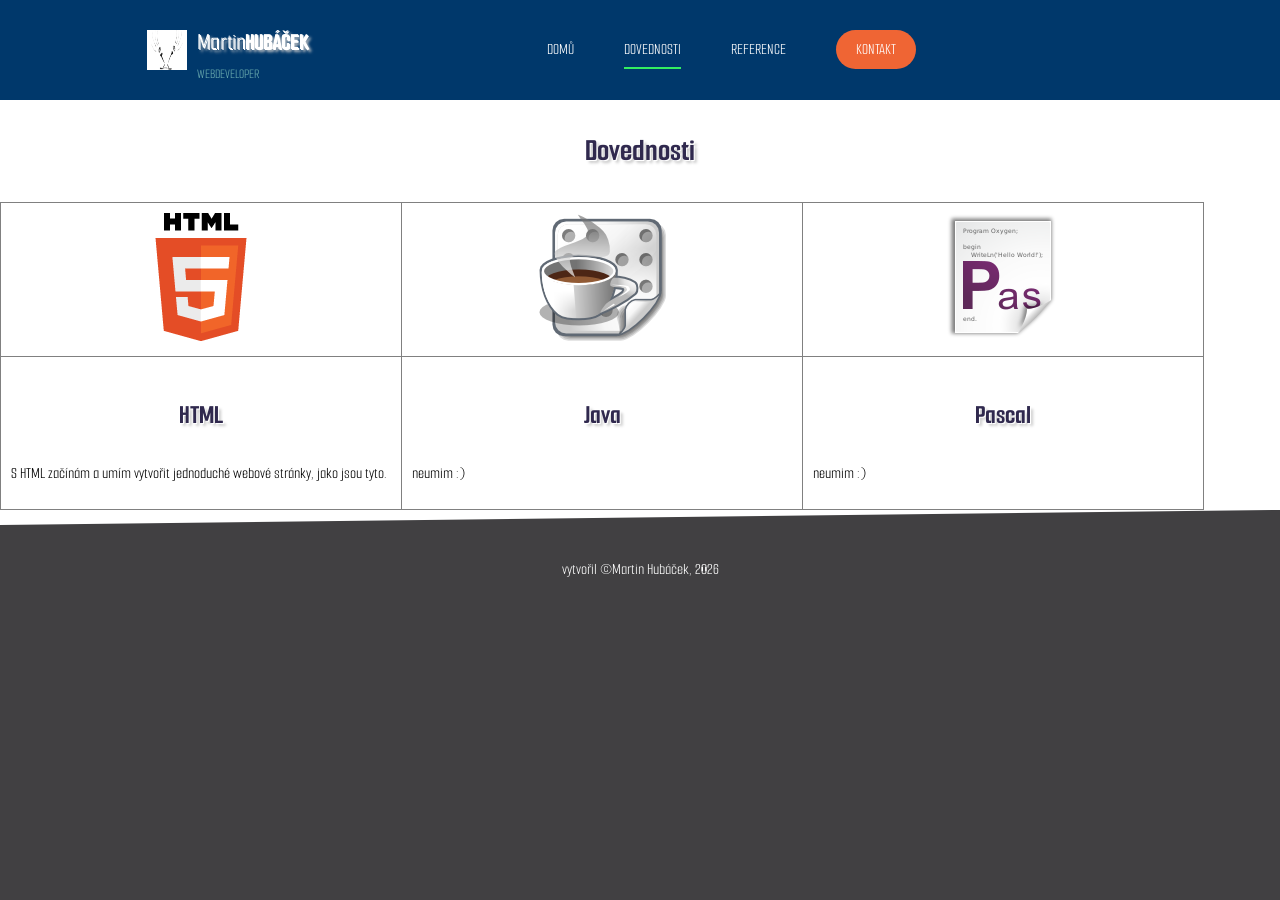
==== dovednosti.html @ 7adb2a77 "prvni commit cele slozky" ====
<!DOCTYPE html>
<html lang="en">

<head>
    <meta charset="utf-8" />
    <meta name="description" content="Mé dovednosti, mezi které patří programování v Javě, Pascalu a HTML" />
    <meta name="keywords" content="programátor, hobi, dovednosti, java, html, pascal" />
    <meta name="author" content="HoBi" />
    <link rel="shortcut icon" href="obrazky/ikona.ico" />
    <link rel="stylesheet" href="styl.css" type="text/css" />
    <title>Dovednosti</title>
</head>

<body>
    <h1>Dovednosti</h1>
<header class="navigace">
                    <div id="logo">
            <p>
            <h1>Martin<span>Hubáček</span></h1>
            <small>webdeveloper</small>
        </div>
            <nav>
                <ul>
                    <li><a href="index.html">Domů</a></li>
                    <li  class="aktivni"><a href="dovednosti.html">Dovednosti</a></li>
                    <li><a href="reference.html">Reference</a></li>
                    <li><a class="kontakt-tlacitko" href="kontakt.html">Kontakt</a></li>
                </ul>
            </nav>


        </p>
        </div>
    </header>

    <section>
        <table id="dovednosti">
            <tr class="centrovany">
                <td>
                    <img src="obrazky/html.png" alt="HTML" />
                </td>
                <td>
                    <img src="obrazky/java.png" alt="Java" />
                </td>
                <td>
                    <img src="obrazky/pascal.png" alt="Pascal" />
                </td>
            </tr>
            <tr>
                <td>
                    <h2>HTML</h2>
                    <p>S HTML začínám a umím vytvořit jednoduché webové stránky, jako jsou tyto.</p>
                </td>
                <td>
                    <h2>Java</h2>
                    <p>neumim :&#41;</p>
                </td>
                <td>
                    <h2>Pascal</h2>
                    <p>neumim :&#41;</p>
                </td>
            </tr>
        </table>
    </section>
    </article>
</body>
<footer>

   vytvořil &copy;Martin Hubáček, 2026
</footer>

</html>
---- styl.css ----
@font-face {
    font-family:Smooch_Sans;
    src: url(fonty/Smooch_Sans/SmoochSans-VariableFont_wght.ttf);
        font-weight: normal;

}
@font-face {
    font-family:Smooch_Sans2;
    src: url(fonty/Smooch_Sans/SmoochSans-VariableFont_wght.ttf);
    font-size:x-large;
}
html {
    background: #414042;
}
#logo > * {
    margin: 0 0 0 50px;
}
#logo h1 {
    font-weight: normal;
    font-size: 1.5em;
    line-height: 1.2em;
    color: white;
}
#logo h1 span {
    font-weight: bold;
    text-transform: uppercase;
}
#logo small {
    text-transform: uppercase;
    font-size: 0.85em;
}
#logo {
    height: 40px;
    width: 100;
    margin: auto 0 auto 20px;
    display: flex;
    flex-direction: column;
    justify-content: center;
    background: url('obrazky/untitled.png') no-repeat;
    background-size: 40px 40px;
}
#dovednosti td {
    width: 33%;
    padding: 10px;
    vertical-align: top;
    border: 1px solid gray;
}
#dovednosti {
    border-collapse: collapse;
}
#reference img {
    border: 1px solid gray;
    padding: 6px;
    box-shadow: 3px 3px 6px #999999;
    margin-right: 6px;
}
#reference a {
    text-decoration: none;
}

#reference a:hover {
    text-decoration: none;
}
.navigace{
    height: 100px;
    width: 100%;
    background: #00386B;
    color: rgb(108, 174, 176);
    display: flex;
    justify-content: space-evenly;
    position: fixed;
    z-index: 1;
    top: 0;
}
nav ul {
    padding: 0 85px;
    margin: 0px;
    list-style-type: none;
    display: flex;
    align-items: center;
    height: 100%;
}
nav ul li {
    padding: 0 15px;
    margin: 0 10px;
    font-size: 1em;
    line-height: 4.3em;
}
nav ul a {
    color: white;
    padding: 8px 0;
    text-decoration: none;
    text-transform: uppercase;
}
nav ul a:hover {
    border-bottom: 2px solid #EF6534;
}
.aktivni a{
    border-bottom: 2px solid #34ef60;
}
.vrch {
    height: 1px;
    background: #9bdc84;
    box-shadow: 0.01px 0.01px 4px #1c2228;
}
.kontakt-tlacitko {
    background: #EF6534;
    padding: 10px 20px;
    border-radius: 20px;
}
.kontakt-tlacitko:hover,
.reference-tlacitko:hover {
    filter: brightness(115%) contrast(85%);
    border: 0;
}
.prostredni header{
    border-bottom: 4px solid #34ef60;
    height: 80px;
    background: #ffffff;
    font-family: "Smooch_Sans2";
    box-shadow: 0px 0px 0px #1c2228;
}
header{
    height: 80px;
    background: #ffffff;
    font-family: "Smooch_Sans2";
    box-shadow: 0px 0px 0px #1c2228;
}
article {
    max-width: 960px;
    margin: 0 auto;
    padding: 50px 50px 10px 50px;
}
h1,h2, h3, h4, h5, h6 {
    text-align : center;
    color : rgb(48, 41, 78);
    font-family: "Smooch_Sans2";
    text-shadow: 1px 1px 0 #ffffff,3px 3px 3px #cacaca;
    padding: 10px 0;
}
h2{
    font-size: 1.7em;
}
article h1 {
    margin: 0;
    font-size: 2.3em;
    font-weight: bold;
    text-transform: uppercase;
    width: max-content;
}
mark{
    background-color : rgb(226, 249, 142);
    color : #89547c;
}
.centrovany {
    text-align: center;
}
body {
    font-family: "Smooch_Sans";
    background: #ffffff;
    margin: 0 auto;
    box-sizing: border-box;
        padding: 100px 0px 0px 0px;
    min-width: 400px;
}
strong {
    color : rgb(82, 113, 151);
    font-family: "Smooch_Sans2";
}
.avatar {
    float: right;
    width: 200px;
    padding-left: 10px;
}
.prostredni {
    background: #ffffff;
}
article section p {
    line-height: 1.4em;
    margin: 0 auto;
    margin-bottom: 1.5em;
    line-height: 1.8em;
}
/*article section a {
    color: #EF6534;
}*/
.cistic {
    clear: both;
}
.reference-tlacitko {
    background: #70B73A;
    color: white;
    font-size: 0.9em;
    text-transform: uppercase;
    text-decoration: none;
    padding: 10px 15px;
    border-radius: 50px;
}
footer {
    box-sizing: border-box;
    text-align: center;
    height: 100px;
    color: white;
    background: #414042;
    padding: 50px 0 0 0;
    clip-path: polygon(0 15px, 100% 0, 100% 105%, 0 105%);
}
footer a {
    color: white;
    text-decoration: none;
}
.vlevo {
    float: left;
}
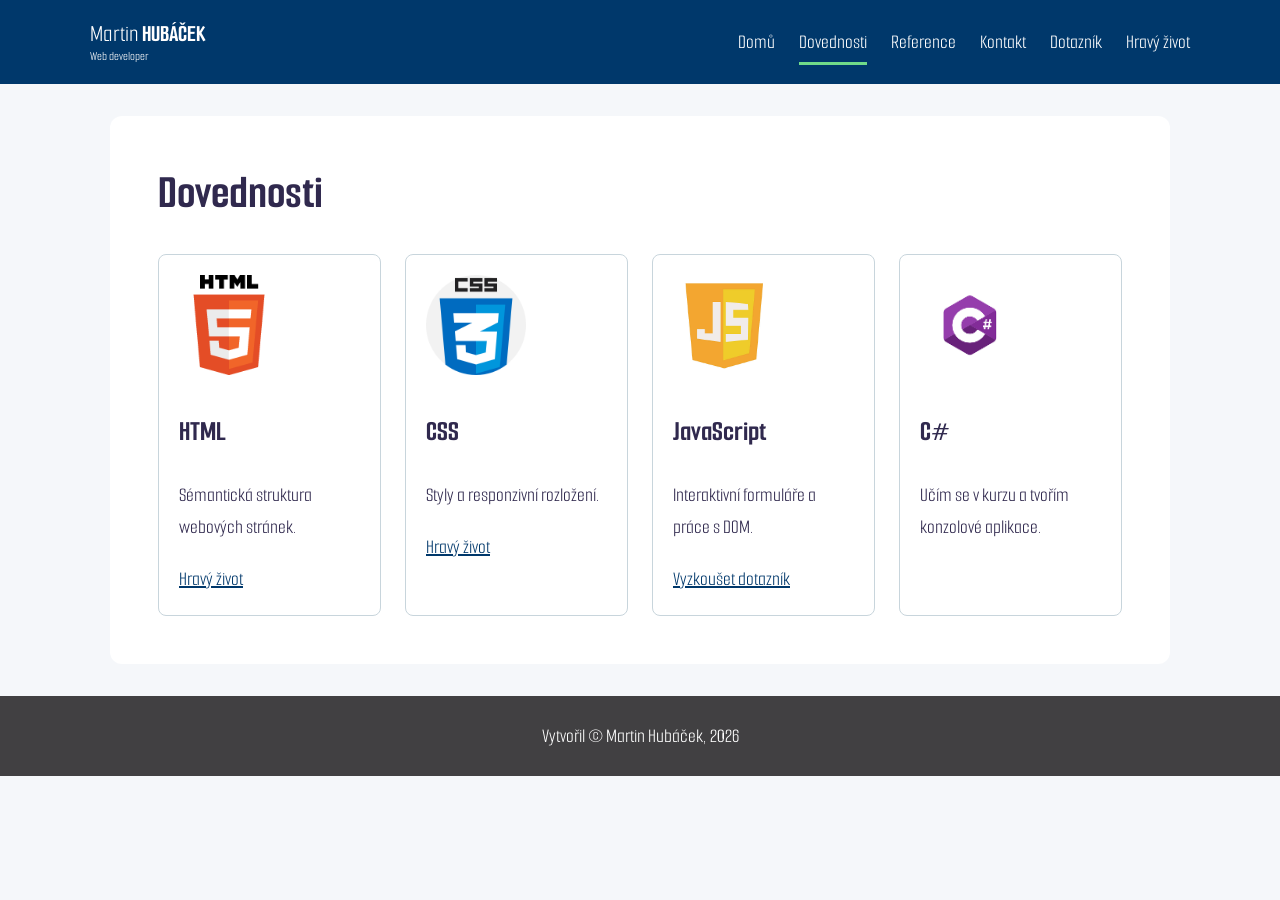
==== commit 2eceaad0: "Update portfolio and API with storage and server security protections" ====
--- a/dovednosti.html
+++ b/dovednosti.html
@@ -1,72 +1,9 @@
 <!DOCTYPE html>
-<html lang="en">
-
-<head>
-    <meta charset="utf-8" />
-    <meta name="description" content="Mé dovednosti, mezi které patří programování v Javě, Pascalu a HTML" />
-    <meta name="keywords" content="programátor, hobi, dovednosti, java, html, pascal" />
-    <meta name="author" content="HoBi" />
-    <link rel="shortcut icon" href="obrazky/ikona.ico" />
-    <link rel="stylesheet" href="styl.css" type="text/css" />
-    <title>Dovednosti</title>
-</head>
-
-<body>
-    <h1>Dovednosti</h1>
-<header class="navigace">
-                    <div id="logo">
-            <p>
-            <h1>Martin<span>Hubáček</span></h1>
-            <small>webdeveloper</small>
-        </div>
-            <nav>
-                <ul>
-                    <li><a href="index.html">Domů</a></li>
-                    <li  class="aktivni"><a href="dovednosti.html">Dovednosti</a></li>
-                    <li><a href="reference.html">Reference</a></li>
-                    <li><a class="kontakt-tlacitko" href="kontakt.html">Kontakt</a></li>
-                </ul>
-            </nav>
-
-
-        </p>
-        </div>
-    </header>
-
-    <section>
-        <table id="dovednosti">
-            <tr class="centrovany">
-                <td>
-                    <img src="obrazky/html.png" alt="HTML" />
-                </td>
-                <td>
-                    <img src="obrazky/java.png" alt="Java" />
-                </td>
-                <td>
-                    <img src="obrazky/pascal.png" alt="Pascal" />
-                </td>
-            </tr>
-            <tr>
-                <td>
-                    <h2>HTML</h2>
-                    <p>S HTML začínám a umím vytvořit jednoduché webové stránky, jako jsou tyto.</p>
-                </td>
-                <td>
-                    <h2>Java</h2>
-                    <p>neumim :&#41;</p>
-                </td>
-                <td>
-                    <h2>Pascal</h2>
-                    <p>neumim :&#41;</p>
-                </td>
-            </tr>
-        </table>
-    </section>
-    </article>
-</body>
-<footer>
-
-   vytvořil &copy;Martin Hubáček, 2026
-</footer>
-
-</html>+<html lang="cs">
+<head><meta charset="utf-8"><meta name="viewport" content="width=device-width, initial-scale=1"><meta name="description" content="Osobní portfolio Martina Hubáčka: hry, weby a programování."><meta name="author" content="Martin Hubáček"><title>Dovednosti</title><link rel="stylesheet" href="styl.css"><link rel="icon" href="obrazky/person_circle_icon.ico"></head>
+<body><a class="skip-link" href="#main">Přejít na obsah</a><header class="navigace"><a id="logo" href="index.html"><span>Martin <strong>Hubáček</strong></span><small>Web developer</small></a><nav aria-label="Hlavní navigace"><ul><li><a href="index.html">Domů</a></li><li class="aktivni"><a href="dovednosti.html" aria-current="page">Dovednosti</a></li><li><a href="reference.html">Reference</a></li><li><a href="kontakt.html">Kontakt</a></li><li><a href="js_projekt/Questionaire.html">Dotazník</a></li><li><a href="hravy_zivot/index.html">Hravý život</a></li></ul></nav></header>
+<main id="main"><h1>Dovednosti</h1><div class="skills-grid">
+<section><img class="ikony" src="obrazky/html.png" alt="" width="100" height="100"><h2>HTML</h2><p>Sémantická struktura webových stránek.</p><a href="hravy_zivot/index.html">Hravý život</a></section>
+<section><img class="ikony" src="obrazky/css.png" alt="" width="100" height="100"><h2>CSS</h2><p>Styly a responzivní rozložení.</p><a href="hravy_zivot/index.html">Hravý život</a></section>
+<section><img class="ikony" src="obrazky/javaScript.jpg" alt="" width="100" height="100"><h2>JavaScript</h2><p>Interaktivní formuláře a práce s DOM.</p><a href="js_projekt/Questionaire.html">Vyzkoušet dotazník</a></section>
+<section><img class="ikony" src="obrazky/cSharp.png" alt="" width="100" height="100"><h2>C#</h2><p>Učím se v kurzu a tvořím konzolové aplikace.</p></section></div></main><footer>Vytvořil &copy; Martin Hubáček, 2026</footer></body></html>
--- a/styl.css
+++ b/styl.css
@@ -1,214 +1,35 @@
-@font-face {
-    font-family:Smooch_Sans;
-    src: url(fonty/Smooch_Sans/SmoochSans-VariableFont_wght.ttf);
-        font-weight: normal;
-
-}
-@font-face {
-    font-family:Smooch_Sans2;
-    src: url(fonty/Smooch_Sans/SmoochSans-VariableFont_wght.ttf);
-    font-size:x-large;
-}
-html {
-    background: #414042;
-}
-#logo > * {
-    margin: 0 0 0 50px;
-}
-#logo h1 {
-    font-weight: normal;
-    font-size: 1.5em;
-    line-height: 1.2em;
-    color: white;
-}
-#logo h1 span {
-    font-weight: bold;
-    text-transform: uppercase;
-}
-#logo small {
-    text-transform: uppercase;
-    font-size: 0.85em;
-}
-#logo {
-    height: 40px;
-    width: 100;
-    margin: auto 0 auto 20px;
-    display: flex;
-    flex-direction: column;
-    justify-content: center;
-    background: url('obrazky/untitled.png') no-repeat;
-    background-size: 40px 40px;
-}
-#dovednosti td {
-    width: 33%;
-    padding: 10px;
-    vertical-align: top;
-    border: 1px solid gray;
-}
-#dovednosti {
-    border-collapse: collapse;
-}
-#reference img {
-    border: 1px solid gray;
-    padding: 6px;
-    box-shadow: 3px 3px 6px #999999;
-    margin-right: 6px;
-}
-#reference a {
-    text-decoration: none;
-}
-
-#reference a:hover {
-    text-decoration: none;
-}
-.navigace{
-    height: 100px;
-    width: 100%;
-    background: #00386B;
-    color: rgb(108, 174, 176);
-    display: flex;
-    justify-content: space-evenly;
-    position: fixed;
-    z-index: 1;
-    top: 0;
-}
-nav ul {
-    padding: 0 85px;
-    margin: 0px;
-    list-style-type: none;
-    display: flex;
-    align-items: center;
-    height: 100%;
-}
-nav ul li {
-    padding: 0 15px;
-    margin: 0 10px;
-    font-size: 1em;
-    line-height: 4.3em;
-}
-nav ul a {
-    color: white;
-    padding: 8px 0;
-    text-decoration: none;
-    text-transform: uppercase;
-}
-nav ul a:hover {
-    border-bottom: 2px solid #EF6534;
-}
-.aktivni a{
-    border-bottom: 2px solid #34ef60;
-}
-.vrch {
-    height: 1px;
-    background: #9bdc84;
-    box-shadow: 0.01px 0.01px 4px #1c2228;
-}
-.kontakt-tlacitko {
-    background: #EF6534;
-    padding: 10px 20px;
-    border-radius: 20px;
-}
-.kontakt-tlacitko:hover,
-.reference-tlacitko:hover {
-    filter: brightness(115%) contrast(85%);
-    border: 0;
-}
-.prostredni header{
-    border-bottom: 4px solid #34ef60;
-    height: 80px;
-    background: #ffffff;
-    font-family: "Smooch_Sans2";
-    box-shadow: 0px 0px 0px #1c2228;
-}
-header{
-    height: 80px;
-    background: #ffffff;
-    font-family: "Smooch_Sans2";
-    box-shadow: 0px 0px 0px #1c2228;
-}
-article {
-    max-width: 960px;
-    margin: 0 auto;
-    padding: 50px 50px 10px 50px;
-}
-h1,h2, h3, h4, h5, h6 {
-    text-align : center;
-    color : rgb(48, 41, 78);
-    font-family: "Smooch_Sans2";
-    text-shadow: 1px 1px 0 #ffffff,3px 3px 3px #cacaca;
-    padding: 10px 0;
-}
-h2{
-    font-size: 1.7em;
-}
-article h1 {
-    margin: 0;
-    font-size: 2.3em;
-    font-weight: bold;
-    text-transform: uppercase;
-    width: max-content;
-}
-mark{
-    background-color : rgb(226, 249, 142);
-    color : #89547c;
-}
-.centrovany {
-    text-align: center;
-}
-body {
-    font-family: "Smooch_Sans";
-    background: #ffffff;
-    margin: 0 auto;
-    box-sizing: border-box;
-        padding: 100px 0px 0px 0px;
-    min-width: 400px;
-}
-strong {
-    color : rgb(82, 113, 151);
-    font-family: "Smooch_Sans2";
-}
-.avatar {
-    float: right;
-    width: 200px;
-    padding-left: 10px;
-}
-.prostredni {
-    background: #ffffff;
-}
-article section p {
-    line-height: 1.4em;
-    margin: 0 auto;
-    margin-bottom: 1.5em;
-    line-height: 1.8em;
-}
-/*article section a {
-    color: #EF6534;
-}*/
-.cistic {
-    clear: both;
-}
-.reference-tlacitko {
-    background: #70B73A;
-    color: white;
-    font-size: 0.9em;
-    text-transform: uppercase;
-    text-decoration: none;
-    padding: 10px 15px;
-    border-radius: 50px;
-}
-footer {
-    box-sizing: border-box;
-    text-align: center;
-    height: 100px;
-    color: white;
-    background: #414042;
-    padding: 50px 0 0 0;
-    clip-path: polygon(0 15px, 100% 0, 100% 105%, 0 105%);
-}
-footer a {
-    color: white;
-    text-decoration: none;
-}
-.vlevo {
-    float: left;
-}+@font-face { font-family: Smooch_Sans; src: url("fonty/Smooch_Sans/SmoochSans-VariableFont_wght.ttf"); font-weight: 100 900; font-display: swap; }
+* { box-sizing: border-box; }
+body { margin: 0; font-family: Smooch_Sans, system-ui, sans-serif; font-size: 1.25rem; line-height: 1.6; color: #30294e; background: #f5f7fa; }
+a { color: #00386b; overflow-wrap: anywhere; }
+.navigace { background: #00386b; color: white; display: flex; align-items: center; justify-content: space-between; flex-wrap: wrap; gap: 16px; padding: 20px max(20px, calc((100vw - 1100px) / 2)); }
+#logo { color: white; text-decoration: none; display: flex; flex-direction: column; line-height: 1.2; font-size: 1.5rem; }
+#logo strong { text-transform: uppercase; }
+#logo small { font-size: .8rem; }
+nav ul { display: flex; flex-wrap: wrap; gap: 12px 24px; list-style: none; padding: 0; margin: 0; }
+nav a { color: white; text-decoration: none; padding: 8px 0; }
+nav a:hover, .aktivni a { border-bottom: 3px solid #70db89; }
+main { max-width: 1060px; margin: 32px auto; padding: clamp(20px, 4vw, 48px); background: white; border-radius: 12px; display: flow-root; }
+h1 { font-size: clamp(2rem, 5vw, 3rem); line-height: 1.2; margin-top: 0; }
+h2 { font-size: 1.8rem; }
+img { max-width: 100%; height: auto; }
+.avatar { float: right; width: 200px; margin: 0 0 24px 24px; }
+.project-links { display: flex; flex-wrap: wrap; gap: 16px; clear: both; }
+.reference-tlacitko { display: inline-block; background: #326b19; color: white; padding: 10px 20px; border-radius: 24px; text-decoration: none; }
+.reference-tlacitko:hover { background: #254f13; }
+.skills-grid, .games-grid { display: grid; grid-template-columns: repeat(auto-fit, minmax(min(100%, 210px), 1fr)); gap: 24px; }
+.skills-grid section { padding: 20px; border: 1px solid #c8d5dc; border-radius: 8px; }
+.ikony { width: 100px; height: 100px; object-fit: contain; }
+.games-grid a { display: flex; flex-direction: column; gap: 12px; }
+footer { text-align: center; background: #414042; color: white; padding: 24px; }
+:focus-visible { outline: 3px solid #ef6534; outline-offset: 4px; }
+.skip-link { position: absolute; left: 16px; top: -100px; padding: 8px; background: white; }
+.skip-link:focus { top: 8px; }
+@media (max-width: 600px) { .navigace { flex-direction: column; align-items: flex-start; } main { margin: 16px 0; border-radius: 0; } .avatar { float: none; display: block; margin: 0 auto 24px; } }
+#contact-form { max-width: 640px; display: grid; gap: 10px; }
+#contact-form label { font-weight: 650; }
+#contact-form input, #contact-form textarea { width: 100%; min-width: 0; font: inherit; color: inherit; padding: 10px 12px; border: 1px solid #8797aa; border-radius: 6px; }
+#contact-form textarea { resize: vertical; }
+#contact-form button { justify-self: start; font: inherit; cursor: pointer; padding: 10px 20px; border: 0; border-radius: 24px; background: #326b19; color: white; }
+#contact-form button:disabled { opacity: .6; cursor: wait; }
+#contact-status { min-height: 1.6em; margin: 0; }
